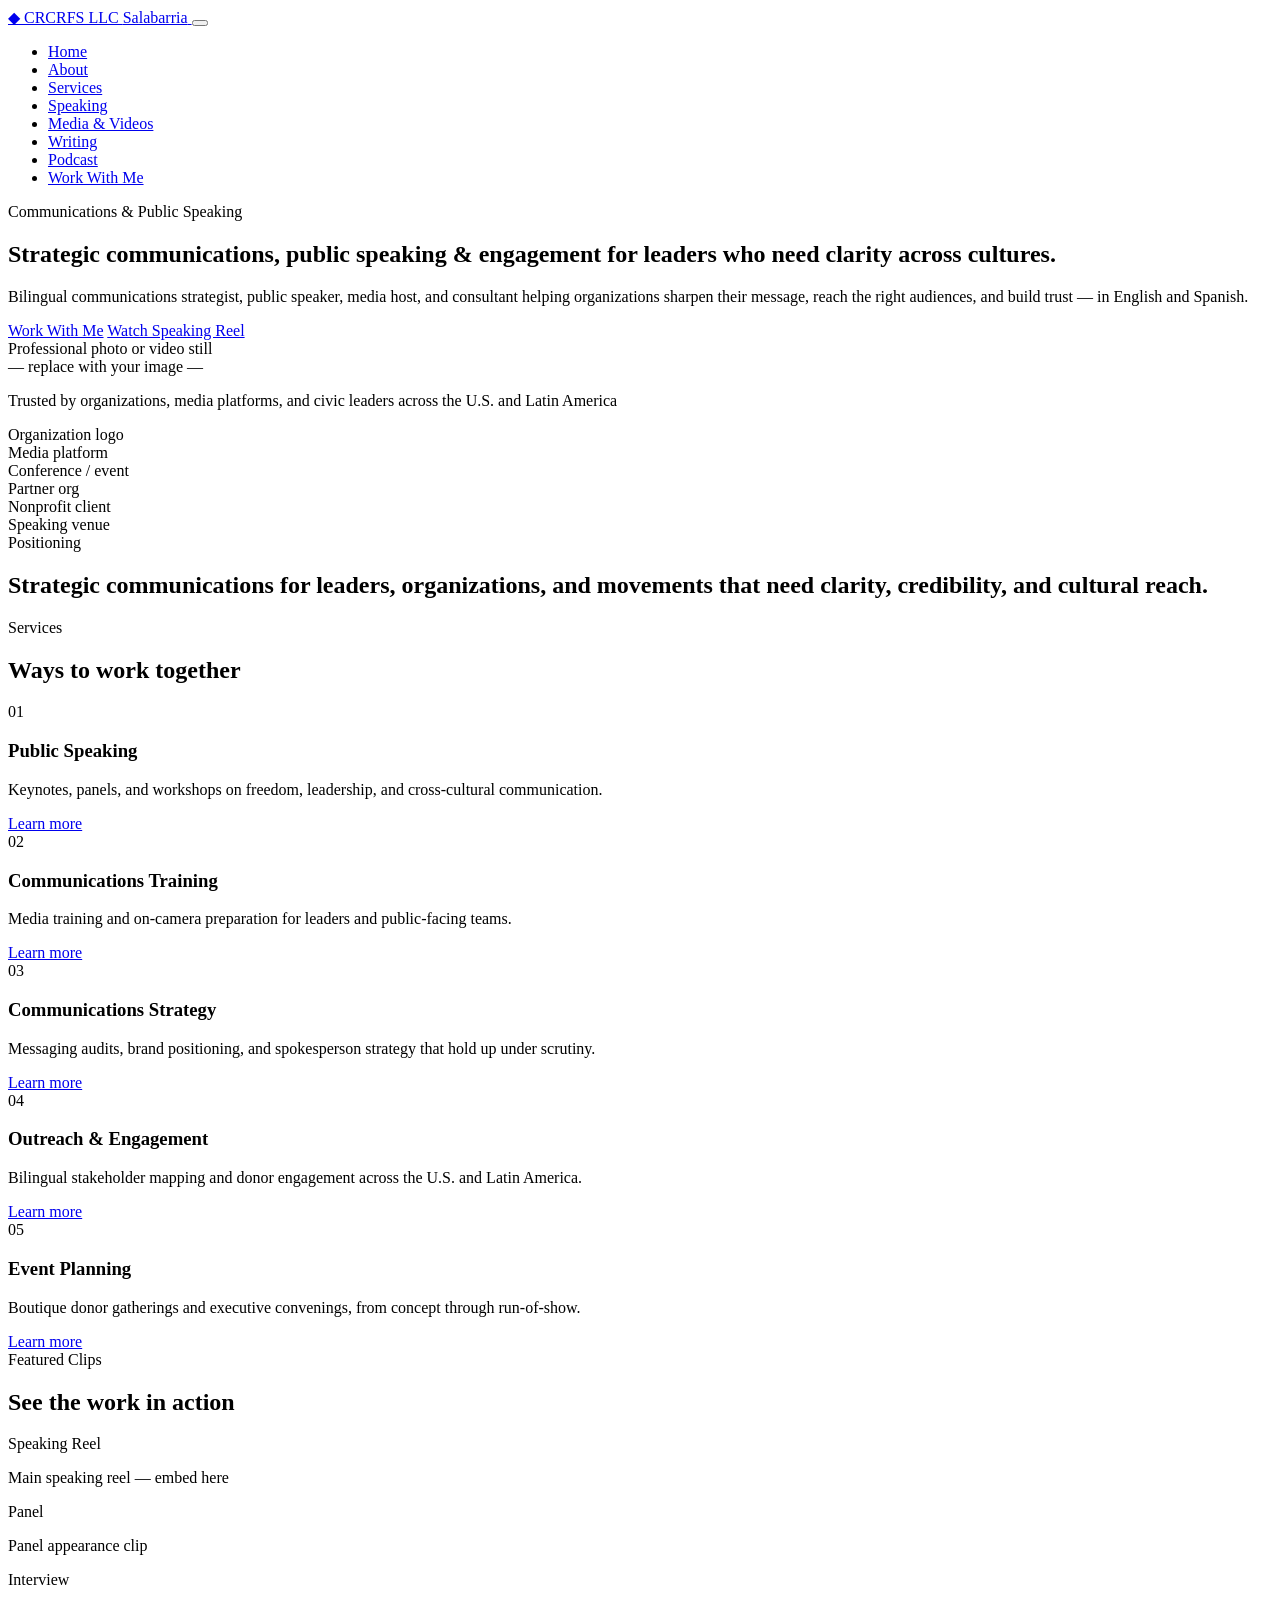
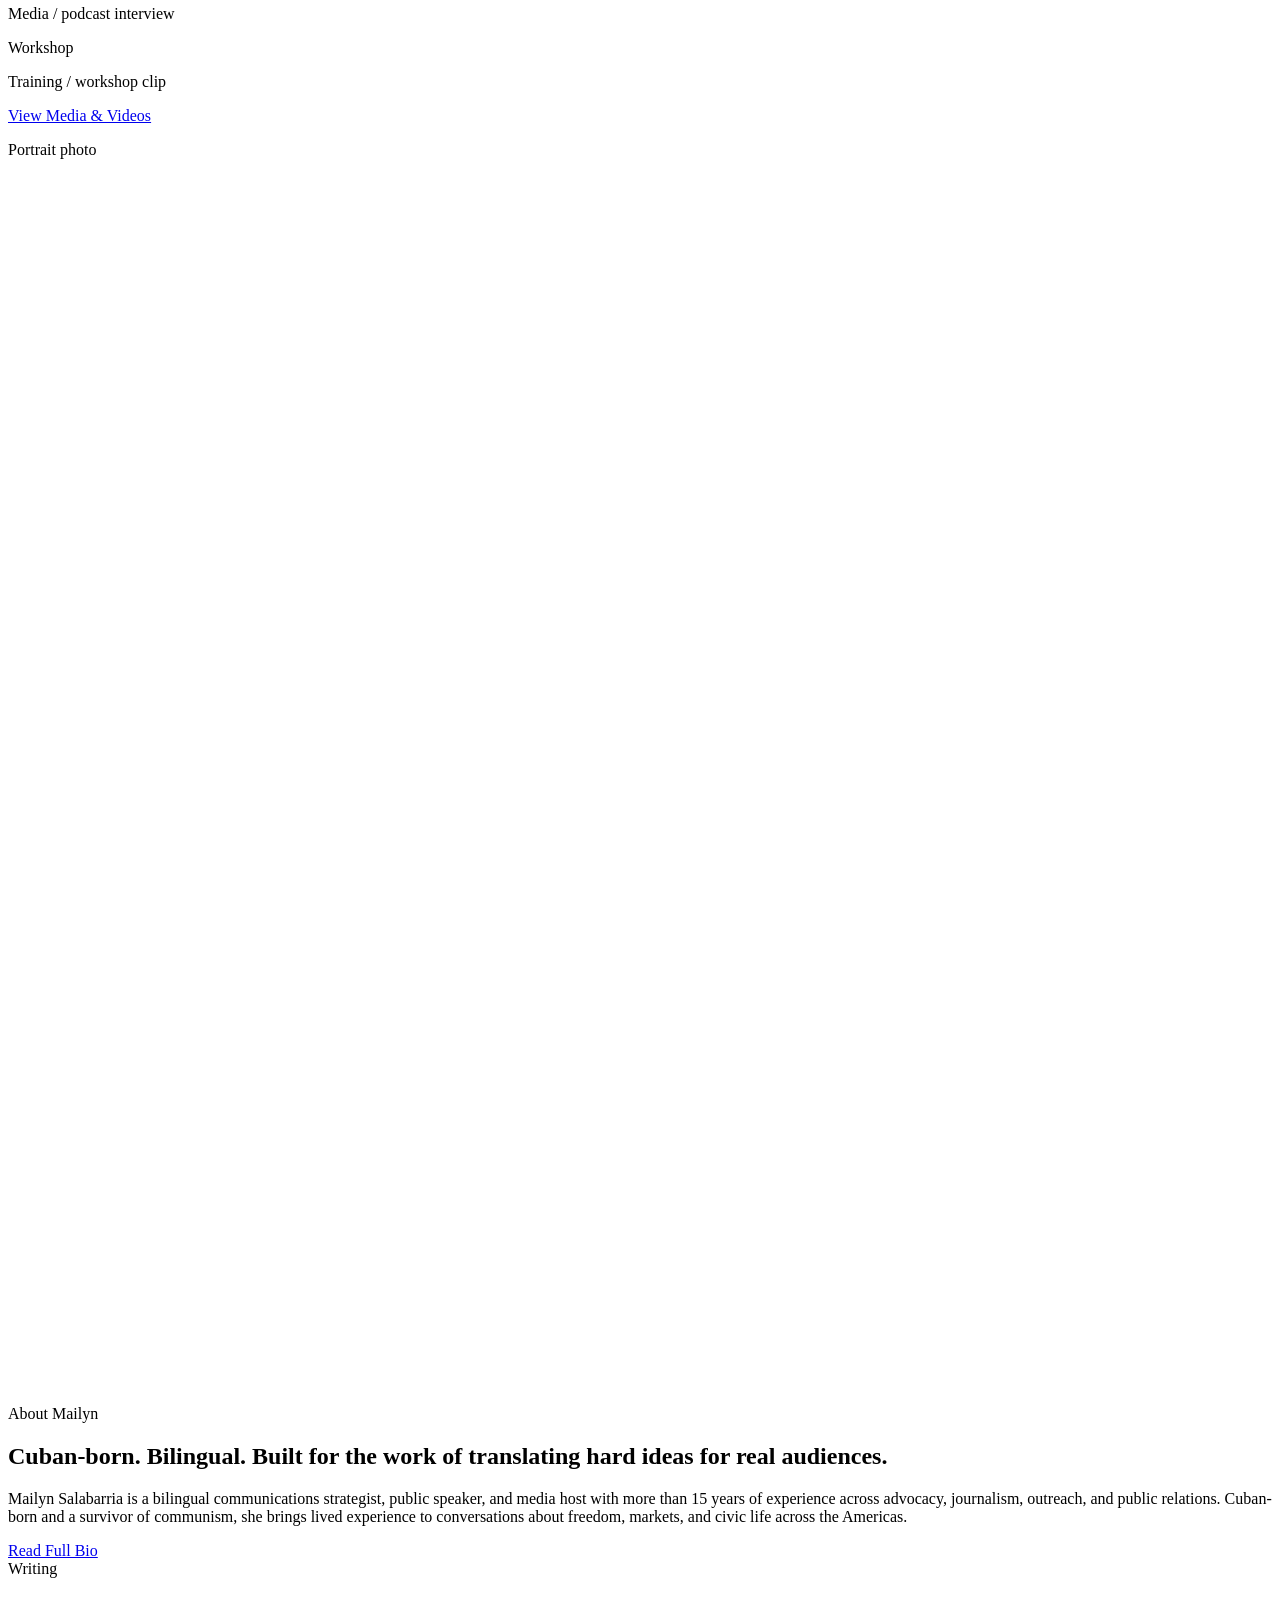
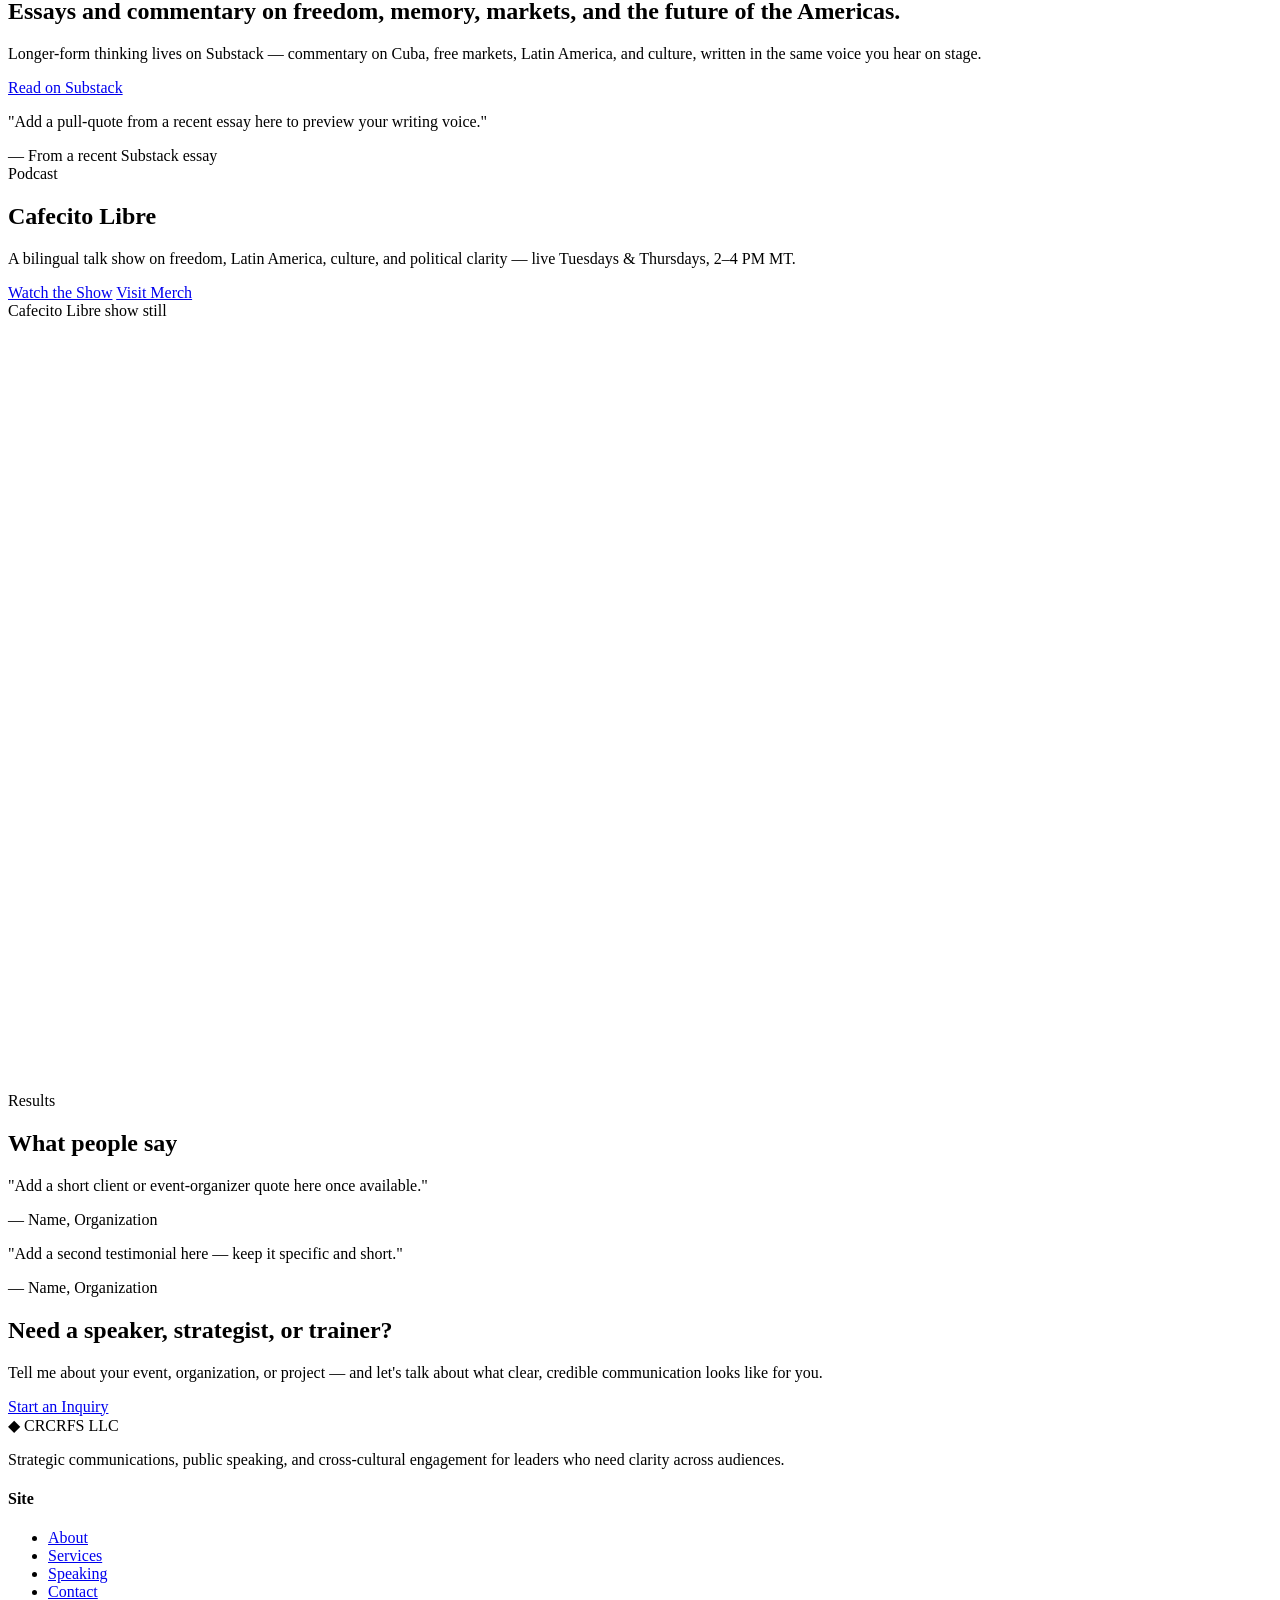
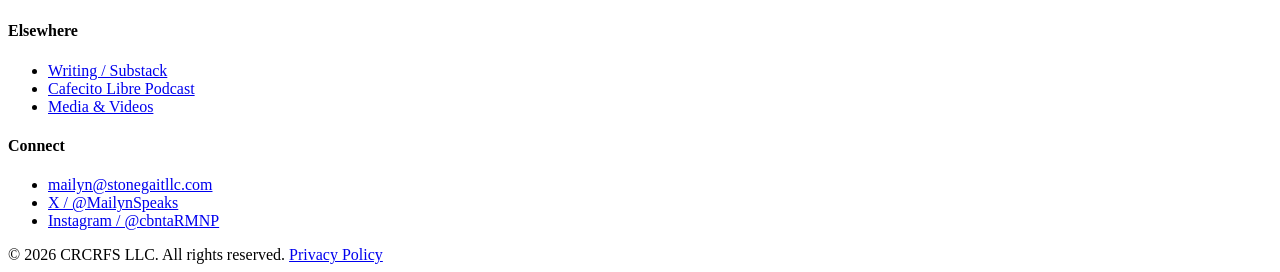
==== index.html @ 8a584d5a "Add files via upload" ====
<!DOCTYPE html>
<html lang="en">
<head>
<meta charset="UTF-8">
<meta name="viewport" content="width=device-width, initial-scale=1.0">
<title>CRCRFS LLC | Strategic Communications, Public Speaking & Engagement — Mailyn Salabarria</title>
<meta name="description" content="Bilingual communications strategist, public speaker, and consultant Mailyn Salabarria helps leaders and organizations build clarity, credibility, and cultural reach across the U.S. and Latin America.">
<link rel="stylesheet" href="css/style.css">
</head>
<body>
  <header class="site-header">
    <div class="container nav">
      <a href="index.html" class="logo">
        <span class="mark">◆</span> CRCRFS LLC <span class="sub">Salabarria</span>
      </a>
      <button class="nav-toggle" aria-label="Toggle menu" aria-expanded="false">
        <span></span><span></span><span></span>
      </button>
      <ul class="nav-links">
        <li><a href="index.html">Home</a></li>
        <li><a href="about.html">About</a></li>
        <li><a href="services.html">Services</a></li>
        <li><a href="speaking.html">Speaking</a></li>
        <li><a href="media.html">Media &amp; Videos</a></li>
        <li><a href="writing.html">Writing</a></li>
        <li><a href="podcast.html">Podcast</a></li>
        <li><a href="contact.html" class="nav-cta">Work With Me</a></li>
      </ul>
    </div>
  </header>

  <main>
  <section class="hero">
    <div class="container hero-grid">
      <div>
        <span class="eyebrow">Communications &amp; Public Speaking</span>
        <h1>Strategic communications, public speaking &amp; engagement for leaders who need clarity across cultures.</h1>
        <p class="lede">Bilingual communications strategist, public speaker, media host, and consultant helping organizations sharpen their message, reach the right audiences, and build trust — in English and Spanish.</p>
        <div class="hero-actions">
          <a href="contact.html" class="btn btn-primary">Work With Me</a>
          <a href="speaking.html" class="btn btn-outline">Watch Speaking Reel</a>
        </div>
      </div>
      <div class="hero-visual">
        <div class="placeholder-note">Professional photo or video still<br>— replace with your image —</div>
      </div>
    </div>
  </section>

  <section class="logo-strip">
    <div class="container">
      <p class="label">Trusted by organizations, media platforms, and civic leaders across the U.S. and Latin America</p>
      <div class="logo-grid">
        <div class="logo-slot">Organization logo</div>
        <div class="logo-slot">Media platform</div>
        <div class="logo-slot">Conference / event</div>
        <div class="logo-slot">Partner org</div>
        <div class="logo-slot">Nonprofit client</div>
        <div class="logo-slot">Speaking venue</div>
      </div>
    </div>
  </section>

  <section>
    <div class="container">
      <div class="section-head center">
        <span class="eyebrow">Positioning</span>
        <h2>Strategic communications for leaders, organizations, and movements that need clarity, credibility, and cultural reach.</h2>
      </div>
    </div>
  </section>

  <section class="section-alt">
    <div class="container">
      <div class="section-head">
        <span class="eyebrow">Services</span>
        <h2>Ways to work together</h2>
      </div>
      <div class="card-grid">
        <div class="card">
          <span class="num">01</span>
          <h3>Public Speaking</h3>
          <p>Keynotes, panels, and workshops on freedom, leadership, and cross-cultural communication.</p>
          <a href="services.html#speaking" class="card-link">Learn more</a>
        </div>
        <div class="card">
          <span class="num">02</span>
          <h3>Communications Training</h3>
          <p>Media training and on-camera preparation for leaders and public-facing teams.</p>
          <a href="services.html#training" class="card-link">Learn more</a>
        </div>
        <div class="card">
          <span class="num">03</span>
          <h3>Communications Strategy</h3>
          <p>Messaging audits, brand positioning, and spokesperson strategy that hold up under scrutiny.</p>
          <a href="services.html#strategy" class="card-link">Learn more</a>
        </div>
        <div class="card">
          <span class="num">04</span>
          <h3>Outreach &amp; Engagement</h3>
          <p>Bilingual stakeholder mapping and donor engagement across the U.S. and Latin America.</p>
          <a href="services.html#outreach" class="card-link">Learn more</a>
        </div>
        <div class="card">
          <span class="num">05</span>
          <h3>Event Planning</h3>
          <p>Boutique donor gatherings and executive convenings, from concept through run-of-show.</p>
          <a href="services.html#events" class="card-link">Learn more</a>
        </div>
      </div>
    </div>
  </section>

  <section>
    <div class="container">
      <div class="section-head">
        <span class="eyebrow">Featured Clips</span>
        <h2>See the work in action</h2>
      </div>
      <div class="media-grid">
        <div>
          <div class="video-slot"><div class="play-icon"></div></div>
          <div class="video-caption"><span class="eyebrow">Speaking Reel</span><p>Main speaking reel — embed here</p></div>
        </div>
        <div>
          <div class="video-slot"><div class="play-icon"></div></div>
          <div class="video-caption"><span class="eyebrow">Panel</span><p>Panel appearance clip</p></div>
        </div>
        <div>
          <div class="video-slot"><div class="play-icon"></div></div>
          <div class="video-caption"><span class="eyebrow">Interview</span><p>Media / podcast interview</p></div>
        </div>
        <div>
          <div class="video-slot"><div class="play-icon"></div></div>
          <div class="video-caption"><span class="eyebrow">Workshop</span><p>Training / workshop clip</p></div>
        </div>
      </div>
      <p style="margin-top: var(--space-md);"><a href="media.html" class="card-link">View Media &amp; Videos</a></p>
    </div>
  </section>

  <section class="section-alt">
    <div class="container split">
      <div class="hero-visual" style="aspect-ratio:1/1;">
        <div class="placeholder-note">Portrait photo</div>
      </div>
      <div>
        <span class="eyebrow">About Mailyn</span>
        <h2>Cuban-born. Bilingual. Built for the work of translating hard ideas for real audiences.</h2>
        <p>Mailyn Salabarria is a bilingual communications strategist, public speaker, and media host with more than 15 years of experience across advocacy, journalism, outreach, and public relations. Cuban-born and a survivor of communism, she brings lived experience to conversations about freedom, markets, and civic life across the Americas.</p>
        <a href="about.html" class="card-link">Read Full Bio</a>
      </div>
    </div>
  </section>

  <section>
    <div class="container split">
      <div>
        <span class="eyebrow">Writing</span>
        <h2>Essays and commentary on freedom, memory, markets, and the future of the Americas.</h2>
        <p>Longer-form thinking lives on Substack — commentary on Cuba, free markets, Latin America, and culture, written in the same voice you hear on stage.</p>
        <div class="hero-actions">
          <a href="writing.html" class="btn btn-outline">Read on Substack</a>
        </div>
      </div>
      <div class="testimonial">
        <p>"Add a pull-quote from a recent essay here to preview your writing voice."</p>
        <div class="attribution">— From a recent Substack essay</div>
      </div>
    </div>
  </section>

  <section class="section-dark">
    <div class="container split">
      <div>
        <span class="eyebrow">Podcast</span>
        <h2>Cafecito Libre</h2>
        <p>A bilingual talk show on freedom, Latin America, culture, and political clarity — live Tuesdays &amp; Thursdays, 2–4 PM MT.</p>
        <div class="hero-actions">
          <a href="podcast.html" class="btn btn-gold">Watch the Show</a>
          <a href="podcast.html#merch" class="btn btn-outline-light">Visit Merch</a>
        </div>
      </div>
      <div class="hero-visual" style="aspect-ratio:16/10;">
        <div class="placeholder-note" style="border-color:var(--champagne); color:var(--champagne);">Cafecito Libre show still</div>
      </div>
    </div>
  </section>

  <section class="section-alt">
    <div class="container">
      <div class="section-head center">
        <span class="eyebrow">Results</span>
        <h2>What people say</h2>
      </div>
      <div class="card-grid">
        <div class="testimonial">
          <p>"Add a short client or event-organizer quote here once available."</p>
          <div class="attribution">— Name, Organization</div>
        </div>
        <div class="testimonial">
          <p>"Add a second testimonial here — keep it specific and short."</p>
          <div class="attribution">— Name, Organization</div>
        </div>
      </div>
    </div>
  </section>

  <section>
    <div class="container">
      <div class="cta-banner">
        <h2>Need a speaker, strategist, or trainer?</h2>
        <p>Tell me about your event, organization, or project — and let's talk about what clear, credible communication looks like for you.</p>
        <div class="hero-actions">
          <a href="contact.html" class="btn btn-gold">Start an Inquiry</a>
        </div>
      </div>
    </div>
  </section>

  </main>
  <footer class="site-footer">
    <div class="container">
      <div class="footer-grid">
        <div>
          <div class="footer-logo"><span class="mark">◆</span> CRCRFS LLC</div>
          <p class="footer-tagline">Strategic communications, public speaking, and cross-cultural engagement for leaders who need clarity across audiences.</p>
        </div>
        <div>
          <h4>Site</h4>
          <ul>
            <li><a href="about.html">About</a></li>
            <li><a href="services.html">Services</a></li>
            <li><a href="speaking.html">Speaking</a></li>
            <li><a href="contact.html">Contact</a></li>
          </ul>
        </div>
        <div>
          <h4>Elsewhere</h4>
          <ul>
            <li><a href="writing.html">Writing / Substack</a></li>
            <li><a href="podcast.html">Cafecito Libre Podcast</a></li>
            <li><a href="media.html">Media &amp; Videos</a></li>
          </ul>
        </div>
        <div>
          <h4>Connect</h4>
          <ul>
            <li><a href="mailto:mailyn@stonegaitllc.com">mailyn@stonegaitllc.com</a></li>
            <li><a href="https://x.com/MailynSpeaks" target="_blank" rel="noopener">X / @MailynSpeaks</a></li>
            <li><a href="https://instagram.com/cbntaRMNP" target="_blank" rel="noopener">Instagram / @cbntaRMNP</a></li>
          </ul>
        </div>
      </div>
      <div class="footer-bottom">
        <span>&copy; <span id="year"></span> CRCRFS LLC. All rights reserved.</span>
        <span><a href="#">Privacy Policy</a></span>
      </div>
    </div>
  </footer>
  <script>document.getElementById('year').textContent = new Date().getFullYear();</script>
  <script src="js/main.js"></script>
</body>
</html>
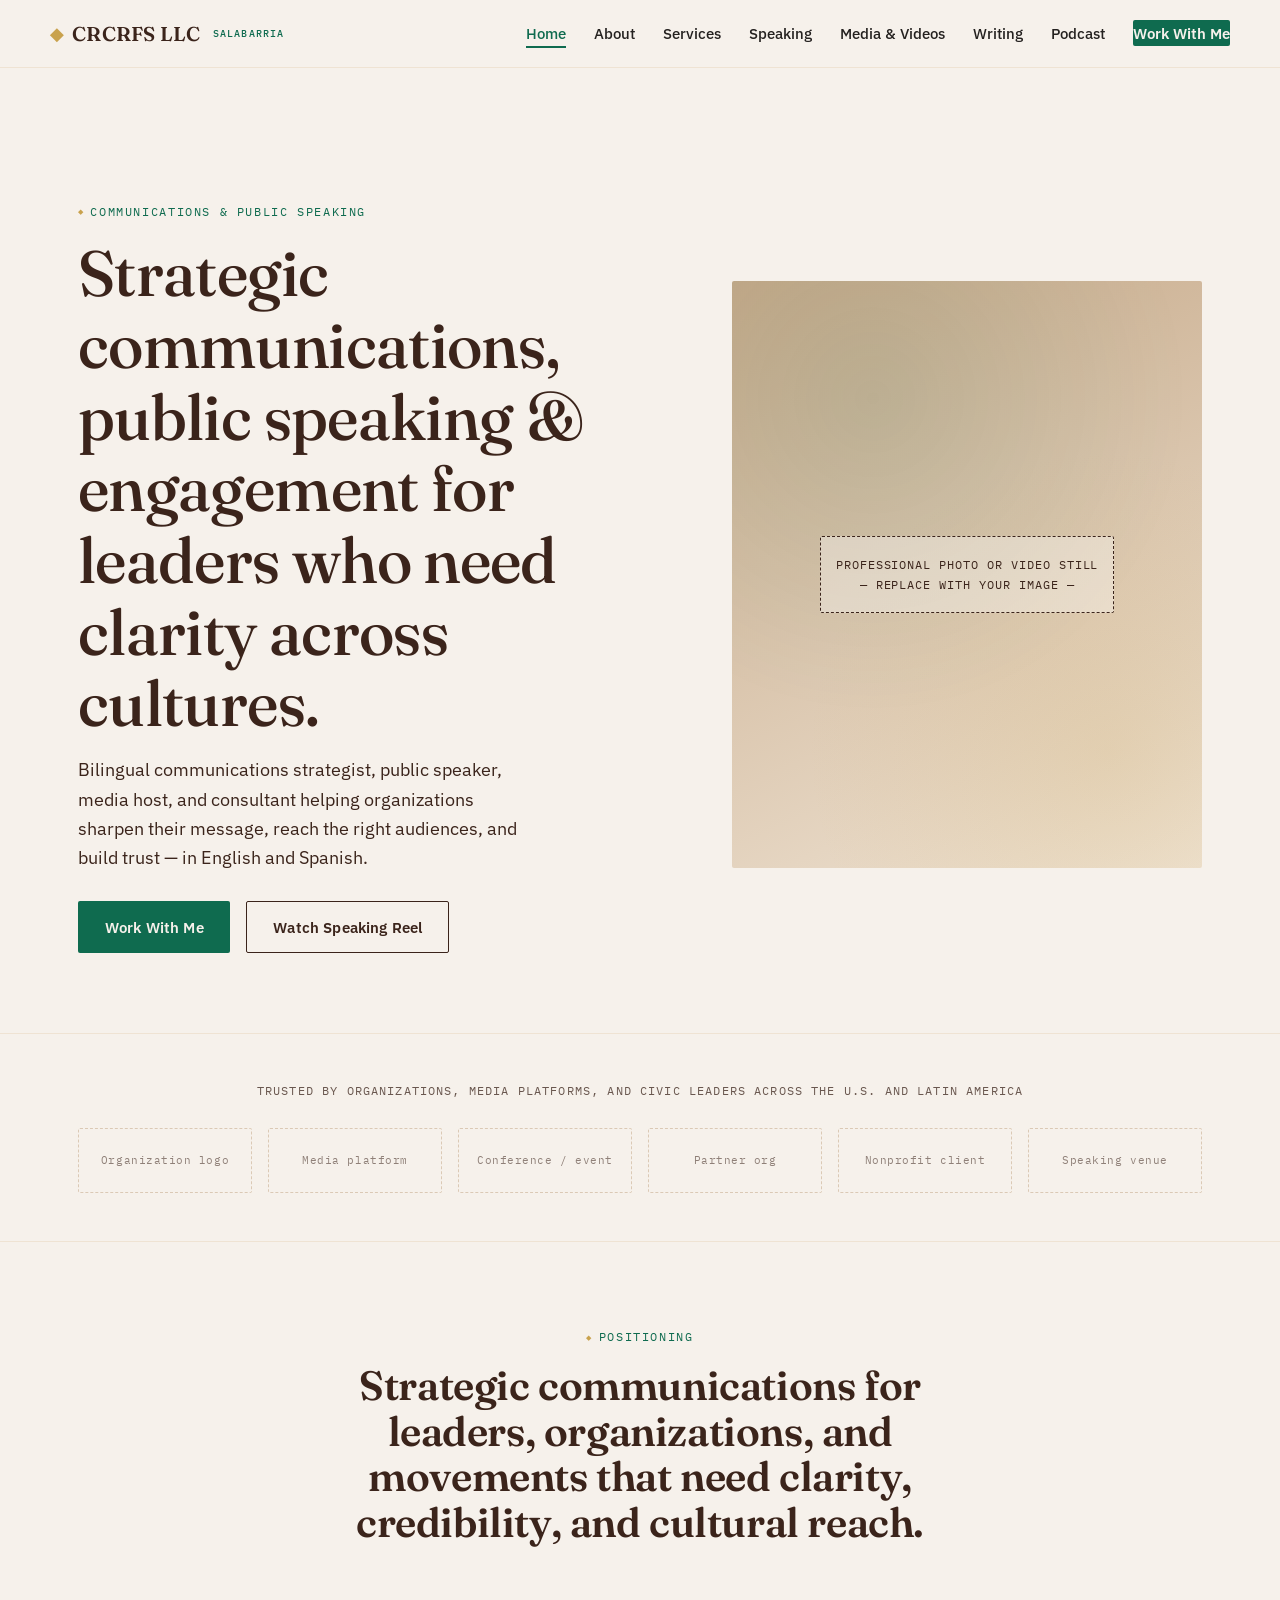
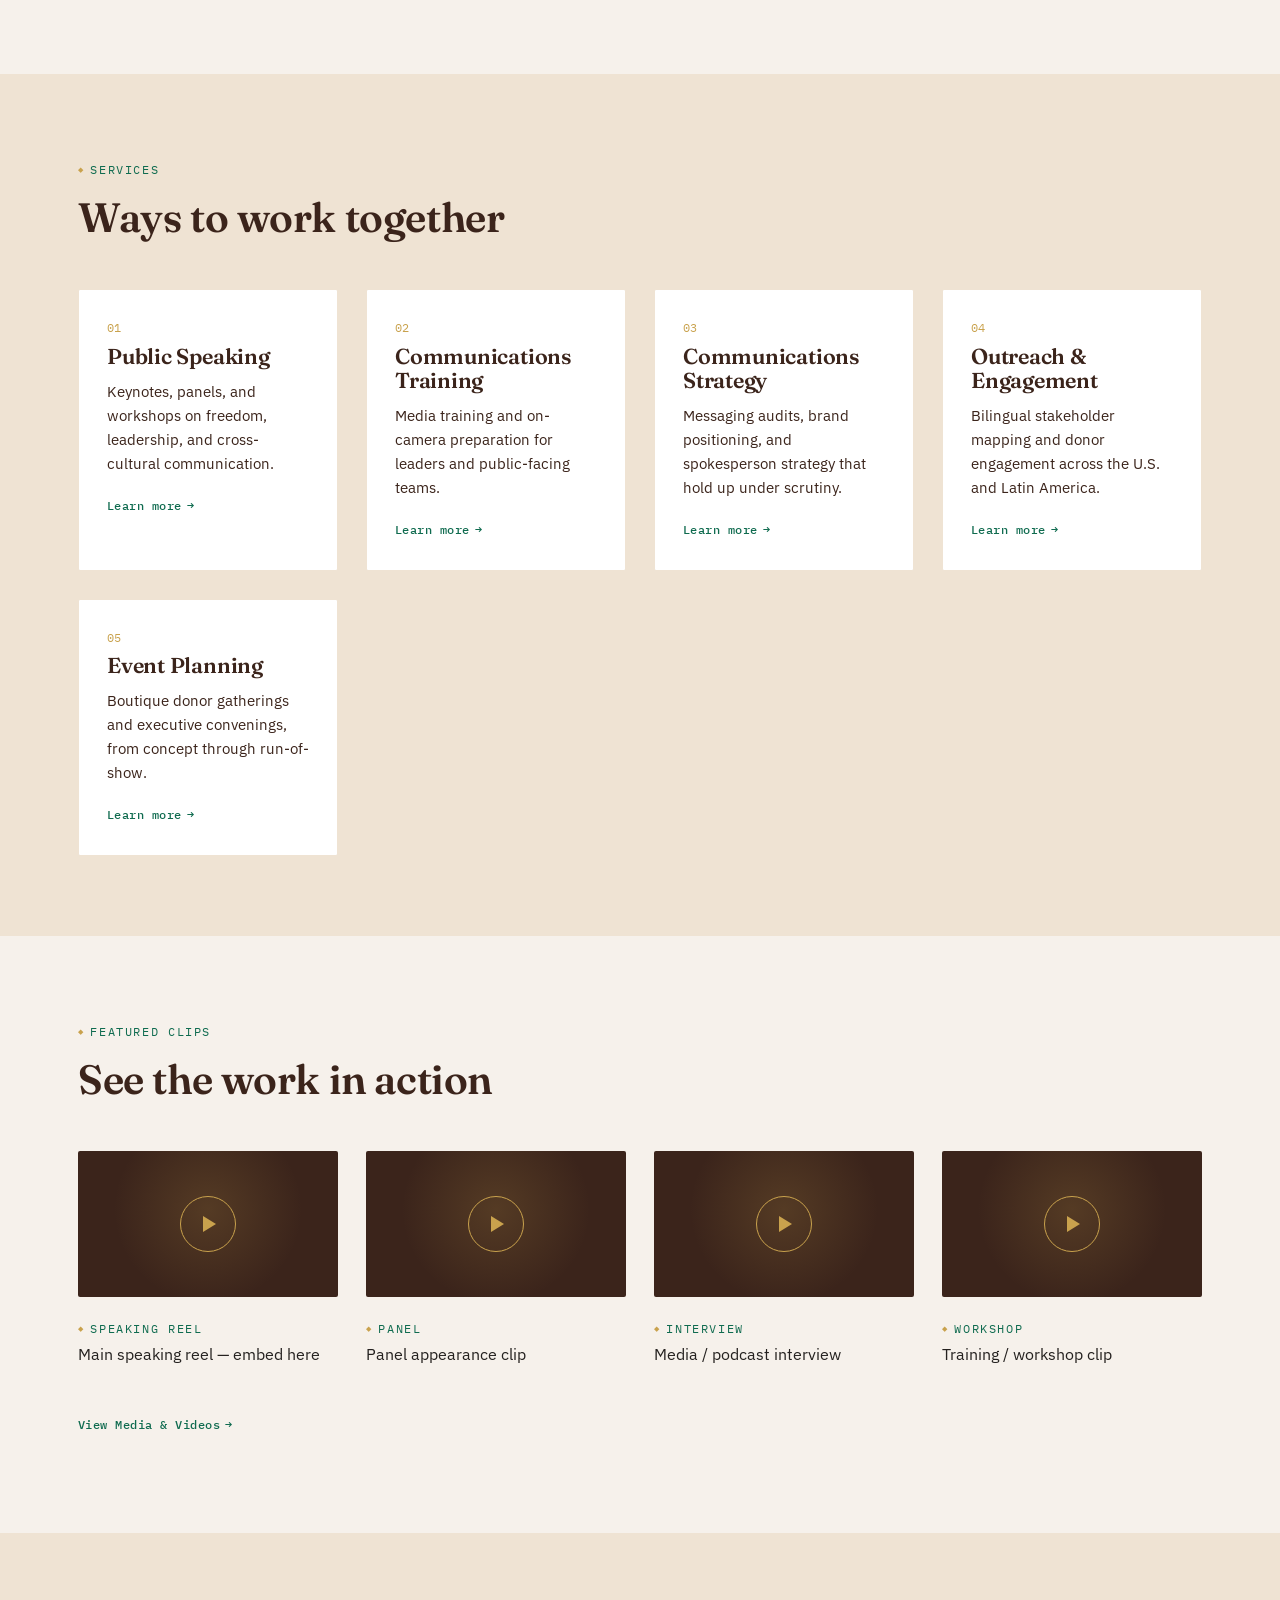
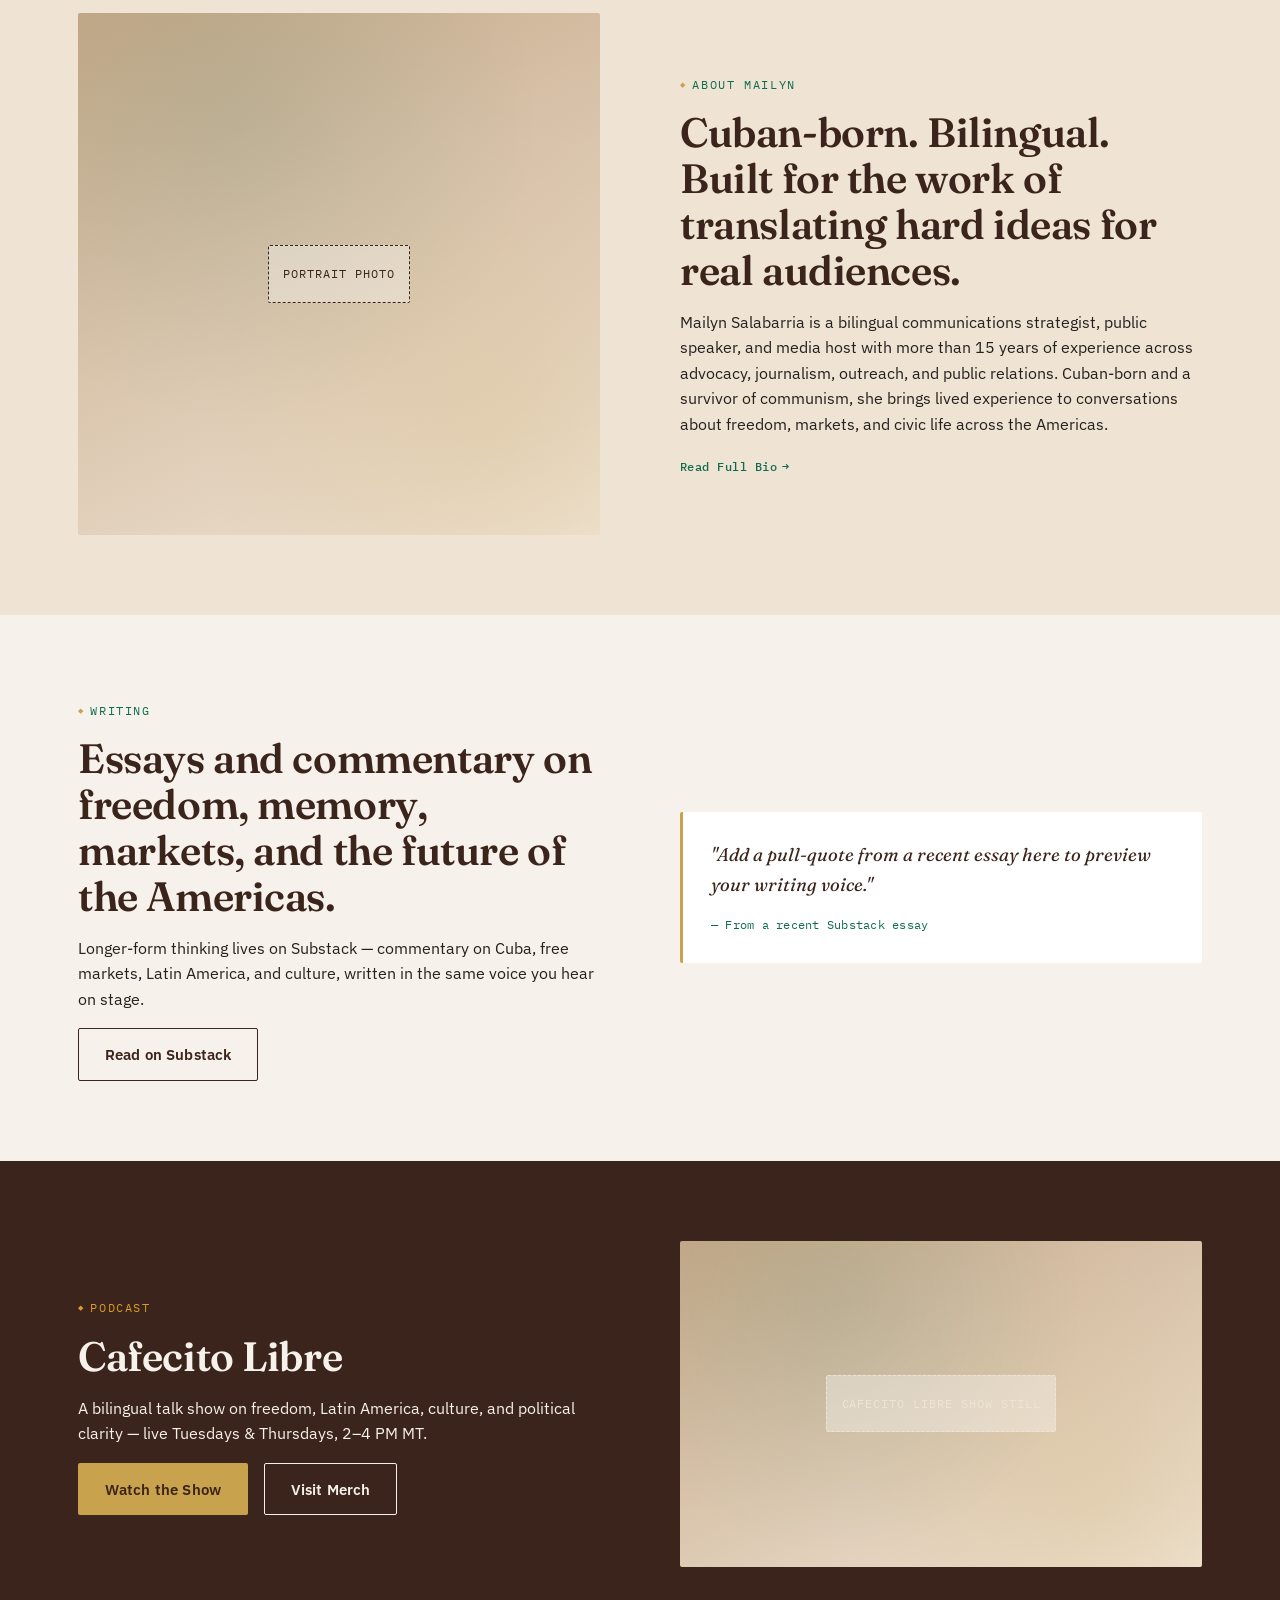
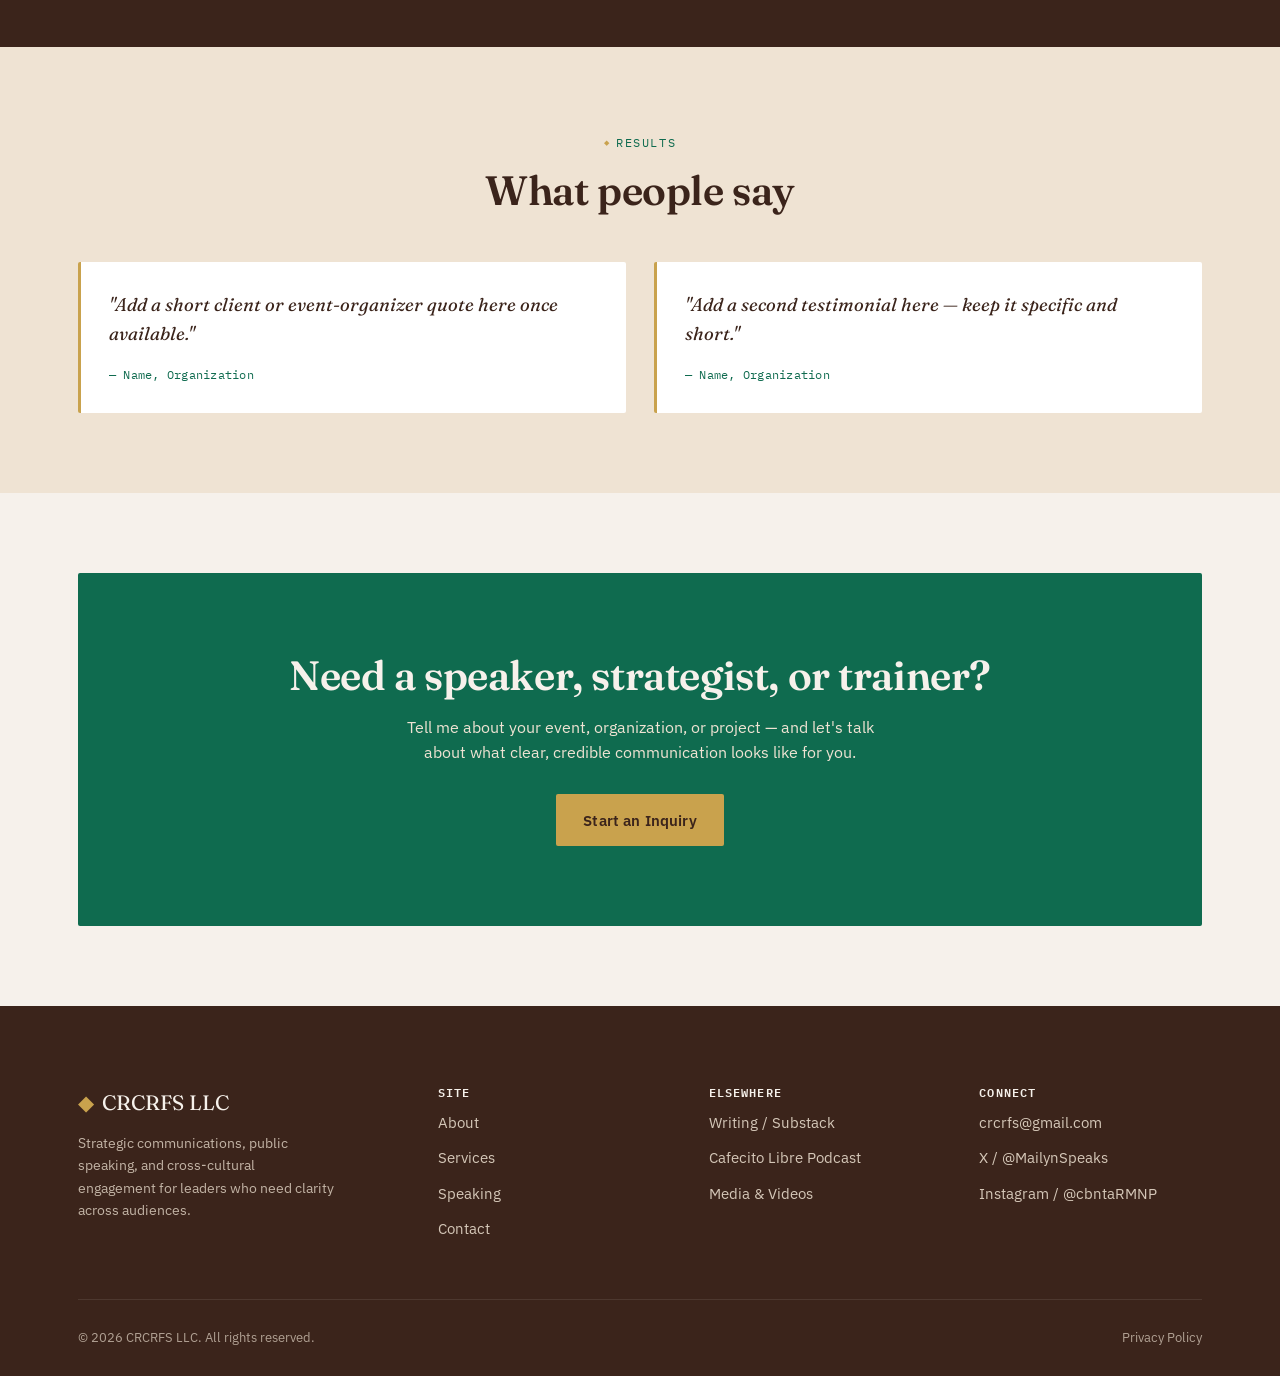
==== commit 78b258fa: "fix duplicate folder" ====
--- a/index.html
+++ b/index.html
@@ -246,7 +246,7 @@
         <div>
           <h4>Connect</h4>
           <ul>
-            <li><a href="mailto:mailyn@stonegaitllc.com">mailyn@stonegaitllc.com</a></li>
+            <li><a href="mailto:crcrfs@gmail.com">crcrfs@gmail.com</a></li>
             <li><a href="https://x.com/MailynSpeaks" target="_blank" rel="noopener">X / @MailynSpeaks</a></li>
             <li><a href="https://instagram.com/cbntaRMNP" target="_blank" rel="noopener">Instagram / @cbntaRMNP</a></li>
           </ul>
--- a/css/style.css
+++ b/css/style.css
@@ -0,0 +1,586 @@
+/* ============================================================
+   CRCRFS LLC — Stylesheet
+   Design tokens, typography, layout, components
+   ============================================================ */
+
+@import url('https://fonts.googleapis.com/css2?family=Fraunces:opsz,wght@9..144,400;9..144,500;9..144,600;9..144,700&family=IBM+Plex+Sans:wght@400;500;600;700&family=IBM+Plex+Mono:wght@400;500&display=swap');
+
+:root{
+  /* --- Color tokens (from brand blueprint) --- */
+  --ivory: #F6F1EB;         /* main background */
+  --latte: #C6A989;         /* secondary background */
+  --emerald: #0F6B4F;       /* primary CTA / brand accent */
+  --emerald-dark: #0B4F3A;  /* hover state */
+  --espresso: #3B241B;      /* deep contrast */
+  --gold: #C9A24D;          /* luxury accent */
+  --solar-gold: #D89B2B;    /* visibility accent */
+  --charcoal: #24211F;      /* body text */
+  --champagne: #EFE3D3;     /* section dividers */
+  --white: #FFFFFF;
+
+  /* --- Type --- */
+  --font-display: 'Fraunces', Georgia, serif;
+  --font-body: 'IBM Plex Sans', -apple-system, Helvetica, Arial, sans-serif;
+  --font-mono: 'IBM Plex Mono', 'Courier New', monospace;
+
+  /* --- Spacing scale --- */
+  --space-xs: 0.5rem;
+  --space-sm: 1rem;
+  --space-md: 1.75rem;
+  --space-lg: 3rem;
+  --space-xl: 5rem;
+  --space-2xl: 8rem;
+
+  /* --- Layout --- */
+  --max-width: 1180px;
+  --radius: 2px;
+}
+
+*, *::before, *::after{ box-sizing: border-box; }
+
+html{ scroll-behavior: smooth; }
+
+@media (prefers-reduced-motion: reduce){
+  html{ scroll-behavior: auto; }
+  *, *::before, *::after{ animation-duration: 0.01ms !important; animation-iteration-count: 1 !important; transition-duration: 0.01ms !important; }
+}
+
+body{
+  margin: 0;
+  font-family: var(--font-body);
+  color: var(--charcoal);
+  background: var(--ivory);
+  line-height: 1.6;
+  -webkit-font-smoothing: antialiased;
+}
+
+img{ max-width: 100%; display: block; }
+
+a{ color: inherit; text-decoration: none; }
+
+h1, h2, h3, h4{
+  font-family: var(--font-display);
+  font-weight: 600;
+  line-height: 1.12;
+  margin: 0 0 var(--space-sm);
+  color: var(--espresso);
+  letter-spacing: -0.01em;
+}
+
+h1{ font-size: clamp(2.4rem, 5vw, 4rem); font-weight: 500; }
+h2{ font-size: clamp(1.8rem, 3.2vw, 2.6rem); }
+h3{ font-size: 1.35rem; }
+
+p{ margin: 0 0 var(--space-sm); }
+
+.container{
+  max-width: var(--max-width);
+  margin: 0 auto;
+  padding: 0 var(--space-md);
+}
+
+/* --- Eyebrow / label utility --- */
+.eyebrow{
+  font-family: var(--font-mono);
+  font-size: 0.72rem;
+  letter-spacing: 0.14em;
+  text-transform: uppercase;
+  color: var(--emerald);
+  display: inline-flex;
+  align-items: center;
+  gap: 0.5em;
+  margin-bottom: var(--space-sm);
+}
+.eyebrow::before{ content: "◆"; color: var(--gold); font-size: 0.65em; }
+
+/* --- Buttons --- */
+.btn{
+  display: inline-flex;
+  align-items: center;
+  gap: 0.5em;
+  font-family: var(--font-body);
+  font-weight: 600;
+  font-size: 0.95rem;
+  padding: 0.85em 1.7em;
+  border-radius: var(--radius);
+  border: 1.5px solid transparent;
+  cursor: pointer;
+  transition: background 0.2s ease, color 0.2s ease, border-color 0.2s ease, transform 0.15s ease;
+  letter-spacing: 0.01em;
+}
+.btn:active{ transform: translateY(1px); }
+.btn-primary{ background: var(--emerald); color: var(--ivory); }
+.btn-primary:hover{ background: var(--emerald-dark); }
+.btn-outline{ background: transparent; color: var(--espresso); border-color: var(--espresso); }
+.btn-outline:hover{ background: var(--espresso); color: var(--ivory); }
+.btn-outline-light{ background: transparent; color: var(--ivory); border-color: var(--ivory); }
+.btn-outline-light:hover{ background: var(--ivory); color: var(--espresso); }
+.btn-gold{ background: var(--gold); color: var(--espresso); }
+.btn-gold:hover{ background: var(--solar-gold); }
+
+/* ============================================================
+   Header / Navigation
+   ============================================================ */
+.site-header{
+  position: sticky;
+  top: 0;
+  z-index: 100;
+  background: rgba(246, 241, 235, 0.94);
+  backdrop-filter: blur(6px);
+  border-bottom: 1px solid var(--champagne);
+}
+.nav{
+  display: flex;
+  align-items: center;
+  justify-content: space-between;
+  padding: 1.1rem 0;
+}
+.logo{
+  font-family: var(--font-display);
+  font-size: 1.25rem;
+  font-weight: 600;
+  color: var(--espresso);
+  display: flex;
+  align-items: center;
+  gap: 0.45em;
+  letter-spacing: 0.01em;
+}
+.logo .mark{ color: var(--gold); font-size: 0.85em; }
+.logo .sub{
+  font-family: var(--font-mono);
+  font-size: 0.62rem;
+  letter-spacing: 0.12em;
+  color: var(--emerald);
+  text-transform: uppercase;
+  margin-left: 0.35em;
+  font-weight: 500;
+}
+
+.nav-links{
+  display: flex;
+  align-items: center;
+  gap: var(--space-md);
+  list-style: none;
+  margin: 0;
+  padding: 0;
+}
+.nav-links a{
+  font-size: 0.92rem;
+  font-weight: 500;
+  color: var(--charcoal);
+  position: relative;
+  padding: 0.25em 0;
+}
+.nav-links a::after{
+  content: "";
+  position: absolute;
+  left: 0; right: 100%;
+  bottom: -2px;
+  height: 2px;
+  background: var(--emerald);
+  transition: right 0.25s ease;
+}
+.nav-links a:hover::after,
+.nav-links a.active::after{ right: 0; }
+.nav-links a.active{ color: var(--emerald); }
+.nav-cta{
+  background: var(--emerald);
+  color: var(--ivory) !important;
+  padding: 0.6em 1.3em;
+  border-radius: var(--radius);
+  font-weight: 600 !important;
+}
+.nav-cta::after{ display: none; }
+.nav-cta:hover{ background: var(--emerald-dark); }
+
+.nav-toggle{
+  display: none;
+  background: none;
+  border: none;
+  cursor: pointer;
+  padding: 0.4rem;
+  flex-direction: column;
+  gap: 5px;
+}
+.nav-toggle span{
+  width: 24px; height: 2px;
+  background: var(--espresso);
+  display: block;
+}
+
+@media (max-width: 880px){
+  .nav-toggle{ display: flex; }
+  .nav-links{
+    position: absolute;
+    top: 100%; left: 0; right: 0;
+    background: var(--ivory);
+    flex-direction: column;
+    align-items: flex-start;
+    gap: 0;
+    border-bottom: 1px solid var(--champagne);
+    max-height: 0;
+    overflow: hidden;
+    transition: max-height 0.3s ease;
+  }
+  .nav-links.open{ max-height: 600px; }
+  .nav-links li{ width: 100%; }
+  .nav-links a{ display: block; padding: 1rem var(--space-md); width: 100%; border-bottom: 1px solid var(--champagne); }
+  .nav-links a::after{ display: none; }
+  .nav-cta{ margin: 1rem var(--space-md); }
+}
+
+/* ============================================================
+   Hero
+   ============================================================ */
+.hero{
+  padding: var(--space-2xl) 0 var(--space-xl);
+  position: relative;
+}
+.hero-grid{
+  display: grid;
+  grid-template-columns: 1.1fr 0.9fr;
+  gap: var(--space-xl);
+  align-items: center;
+}
+.hero h1{ margin-bottom: var(--space-sm); }
+.hero .lede{
+  font-size: 1.15rem;
+  color: var(--espresso);
+  max-width: 42ch;
+  margin-bottom: var(--space-md);
+}
+.hero-actions{ display: flex; gap: var(--space-sm); flex-wrap: wrap; }
+.hero-visual{
+  aspect-ratio: 4/5;
+  background: linear-gradient(155deg, var(--latte) 0%, var(--champagne) 100%);
+  border-radius: var(--radius);
+  position: relative;
+  display: flex;
+  align-items: center;
+  justify-content: center;
+  overflow: hidden;
+}
+.hero-visual::before{
+  content: "";
+  position: absolute;
+  inset: 0;
+  background:
+    radial-gradient(circle at 30% 20%, rgba(15,107,79,0.10), transparent 55%),
+    radial-gradient(circle at 80% 80%, rgba(201,162,77,0.16), transparent 50%);
+}
+.placeholder-note{
+  position: relative;
+  z-index: 1;
+  text-align: center;
+  font-family: var(--font-mono);
+  font-size: 0.75rem;
+  letter-spacing: 0.08em;
+  text-transform: uppercase;
+  color: var(--espresso);
+  border: 1px dashed var(--espresso);
+  padding: 1.5em 1.2em;
+  margin: var(--space-md);
+  border-radius: var(--radius);
+  background: rgba(255,255,255,0.35);
+}
+
+@media (max-width: 880px){
+  .hero-grid{ grid-template-columns: 1fr; }
+  .hero-visual{ order: -1; aspect-ratio: 16/10; }
+}
+
+/* ============================================================
+   Sections (general)
+   ============================================================ */
+section{ padding: var(--space-xl) 0; }
+.section-alt{ background: var(--champagne); }
+.section-dark{ background: var(--espresso); color: var(--ivory); }
+.section-dark h2, .section-dark h3{ color: var(--ivory); }
+.section-dark .eyebrow{ color: var(--solar-gold); }
+.section-dark .eyebrow::before{ color: var(--solar-gold); }
+
+.section-head{ max-width: 640px; margin-bottom: var(--space-lg); }
+.section-head.center{ margin-left: auto; margin-right: auto; text-align: center; }
+
+.divider{
+  width: 100%;
+  border: none;
+  border-top: 1px solid var(--champagne);
+  margin: 0;
+}
+
+/* ============================================================
+   Logo strip
+   ============================================================ */
+.logo-strip{ padding: var(--space-lg) 0; border-top: 1px solid var(--champagne); border-bottom: 1px solid var(--champagne); }
+.logo-strip .label{
+  font-family: var(--font-mono);
+  font-size: 0.72rem;
+  letter-spacing: 0.1em;
+  text-transform: uppercase;
+  color: var(--espresso);
+  text-align: center;
+  margin-bottom: var(--space-md);
+  opacity: 0.75;
+}
+.logo-grid{
+  display: grid;
+  grid-template-columns: repeat(auto-fit, minmax(140px, 1fr));
+  gap: var(--space-sm);
+}
+.logo-slot{
+  border: 1px dashed var(--latte);
+  border-radius: var(--radius);
+  padding: 1.4rem 0.8rem;
+  text-align: center;
+  font-family: var(--font-mono);
+  font-size: 0.68rem;
+  letter-spacing: 0.05em;
+  color: var(--espresso);
+  opacity: 0.55;
+}
+
+/* ============================================================
+   Cards — services
+   ============================================================ */
+.card-grid{
+  display: grid;
+  grid-template-columns: repeat(auto-fit, minmax(220px, 1fr));
+  gap: var(--space-md);
+}
+.card{
+  background: var(--white);
+  border: 1px solid var(--champagne);
+  border-radius: var(--radius);
+  padding: var(--space-md);
+  transition: border-color 0.2s ease, transform 0.2s ease;
+}
+.card:hover{ border-color: var(--gold); transform: translateY(-3px); }
+.card .num{
+  font-family: var(--font-mono);
+  font-size: 0.75rem;
+  color: var(--gold);
+  margin-bottom: 0.6em;
+  display: block;
+}
+.card h3{ margin-bottom: 0.5em; }
+.card p{ font-size: 0.94rem; color: var(--espresso); margin-bottom: var(--space-sm); }
+.card ul{ margin: 0 0 var(--space-sm); padding-left: 1.1em; font-size: 0.9rem; color: var(--espresso); }
+.card ul li{ margin-bottom: 0.3em; }
+.card-link{
+  font-family: var(--font-mono);
+  font-size: 0.78rem;
+  letter-spacing: 0.04em;
+  color: var(--emerald);
+  font-weight: 500;
+  display: inline-flex;
+  align-items: center;
+  gap: 0.4em;
+}
+.card-link::after{ content: "→"; transition: transform 0.2s ease; }
+.card-link:hover::after{ transform: translateX(3px); }
+
+/* ============================================================
+   Video / media grid
+   ============================================================ */
+.media-grid{
+  display: grid;
+  grid-template-columns: repeat(auto-fit, minmax(260px, 1fr));
+  gap: var(--space-md);
+}
+.video-slot{
+  aspect-ratio: 16/9;
+  background: var(--espresso);
+  border-radius: var(--radius);
+  display: flex;
+  align-items: center;
+  justify-content: center;
+  position: relative;
+  color: var(--champagne);
+  overflow: hidden;
+}
+.video-slot::before{
+  content: "";
+  position: absolute; inset: 0;
+  background: radial-gradient(circle at 50% 40%, rgba(201,162,77,0.18), transparent 60%);
+}
+.play-icon{
+  width: 56px; height: 56px;
+  border-radius: 50%;
+  border: 1.5px solid var(--gold);
+  display: flex; align-items: center; justify-content: center;
+  position: relative; z-index: 1;
+}
+.play-icon::after{
+  content: "";
+  border-style: solid;
+  border-width: 8px 0 8px 13px;
+  border-color: transparent transparent transparent var(--gold);
+  margin-left: 3px;
+}
+.video-caption{
+  padding: var(--space-sm) 0 0;
+}
+.video-caption .eyebrow{ margin-bottom: 0.3em; }
+
+/* ============================================================
+   Testimonials
+   ============================================================ */
+.testimonial{
+  background: var(--white);
+  border-left: 3px solid var(--gold);
+  padding: var(--space-md);
+  border-radius: var(--radius);
+}
+.testimonial p{ font-family: var(--font-display); font-size: 1.15rem; font-style: italic; color: var(--espresso); margin-bottom: var(--space-sm); }
+.testimonial .attribution{ font-family: var(--font-mono); font-size: 0.78rem; color: var(--emerald); letter-spacing: 0.02em; }
+
+/* ============================================================
+   Final CTA banner
+   ============================================================ */
+.cta-banner{
+  background: var(--emerald);
+  color: var(--ivory);
+  border-radius: var(--radius);
+  padding: var(--space-xl) var(--space-lg);
+  text-align: center;
+}
+.cta-banner h2{ color: var(--ivory); }
+.cta-banner p{ color: var(--champagne); max-width: 50ch; margin-left: auto; margin-right: auto; }
+.cta-banner .hero-actions{ justify-content: center; margin-top: var(--space-md); }
+
+/* ============================================================
+   Footer
+   ============================================================ */
+.site-footer{
+  background: var(--espresso);
+  color: var(--champagne);
+  padding: var(--space-xl) 0 var(--space-md);
+}
+.footer-grid{
+  display: grid;
+  grid-template-columns: 1.4fr 1fr 1fr 1fr;
+  gap: var(--space-lg);
+  margin-bottom: var(--space-lg);
+}
+.footer-grid h4{
+  color: var(--ivory);
+  font-family: var(--font-mono);
+  font-size: 0.72rem;
+  letter-spacing: 0.1em;
+  text-transform: uppercase;
+  margin-bottom: 1em;
+}
+.footer-grid ul{ list-style: none; margin: 0; padding: 0; }
+.footer-grid li{ margin-bottom: 0.6em; }
+.footer-grid a{ color: var(--champagne); font-size: 0.92rem; opacity: 0.85; }
+.footer-grid a:hover{ opacity: 1; color: var(--solar-gold); }
+.footer-logo{
+  font-family: var(--font-display);
+  font-size: 1.3rem;
+  color: var(--ivory);
+  margin-bottom: 0.6em;
+  display: flex; align-items: center; gap: 0.4em;
+}
+.footer-logo .mark{ color: var(--gold); }
+.footer-tagline{ font-size: 0.88rem; opacity: 0.75; max-width: 32ch; }
+.footer-bottom{
+  border-top: 1px solid rgba(246,241,235,0.15);
+  padding-top: var(--space-md);
+  display: flex;
+  justify-content: space-between;
+  flex-wrap: wrap;
+  gap: 1rem;
+  font-size: 0.8rem;
+  opacity: 0.65;
+}
+.footer-bottom a{ opacity: 1; }
+
+@media (max-width: 780px){
+  .footer-grid{ grid-template-columns: 1fr 1fr; }
+}
+
+/* ============================================================
+   Page header (interior pages)
+   ============================================================ */
+.page-header{
+  padding: var(--space-xl) 0 var(--space-lg);
+  border-bottom: 1px solid var(--champagne);
+}
+.page-header .lede{ max-width: 56ch; font-size: 1.08rem; color: var(--espresso); }
+
+/* ============================================================
+   Forms
+   ============================================================ */
+.form-grid{
+  display: grid;
+  grid-template-columns: 1fr 1fr;
+  gap: var(--space-sm) var(--space-md);
+}
+.form-grid .full{ grid-column: 1 / -1; }
+label{
+  display: block;
+  font-family: var(--font-mono);
+  font-size: 0.72rem;
+  letter-spacing: 0.06em;
+  text-transform: uppercase;
+  color: var(--espresso);
+  margin-bottom: 0.5em;
+}
+input, select, textarea{
+  width: 100%;
+  font-family: var(--font-body);
+  font-size: 0.95rem;
+  padding: 0.75em 0.9em;
+  border: 1.5px solid var(--latte);
+  border-radius: var(--radius);
+  background: var(--white);
+  color: var(--charcoal);
+}
+input:focus, select:focus, textarea:focus{
+  outline: none;
+  border-color: var(--emerald);
+}
+textarea{ resize: vertical; min-height: 120px; }
+.form-note{ font-size: 0.85rem; color: var(--espresso); opacity: 0.8; margin-top: var(--space-sm); }
+
+@media (max-width: 640px){
+  .form-grid{ grid-template-columns: 1fr; }
+}
+
+/* --- Focus visibility for accessibility --- */
+a:focus-visible, button:focus-visible, input:focus-visible, select:focus-visible, textarea:focus-visible{
+  outline: 2px solid var(--emerald);
+  outline-offset: 2px;
+}
+
+/* --- Two-column content blocks (About / Writing pages) --- */
+.split{
+  display: grid;
+  grid-template-columns: 1fr 1fr;
+  gap: var(--space-xl);
+  align-items: center;
+}
+@media (max-width: 880px){
+  .split{ grid-template-columns: 1fr; }
+}
+.pillar-list{ list-style: none; margin: 0; padding: 0; }
+.pillar-list li{
+  padding: var(--space-sm) 0;
+  border-bottom: 1px solid var(--champagne);
+  display: flex;
+  gap: var(--space-sm);
+}
+.pillar-list li:last-child{ border-bottom: none; }
+.pillar-list .mark{ color: var(--gold); flex-shrink: 0; }
+
+.tag-list{ display: flex; flex-wrap: wrap; gap: 0.6em; }
+.tag{
+  font-family: var(--font-mono);
+  font-size: 0.75rem;
+  letter-spacing: 0.03em;
+  padding: 0.5em 1em;
+  border: 1px solid var(--latte);
+  border-radius: 999px;
+  color: var(--espresso);
+}
